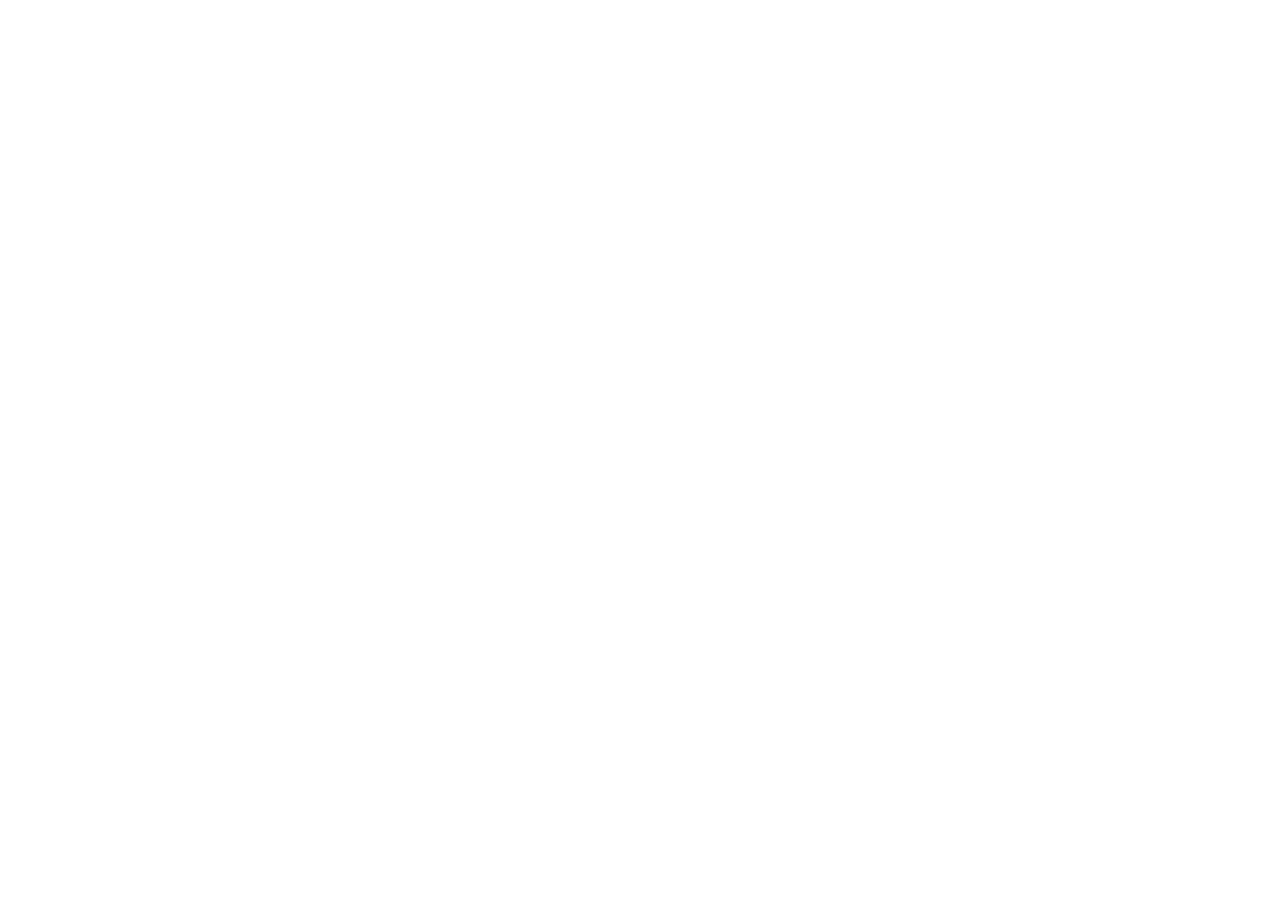
==== DS2-Projeto-3/pages/index.html @ 14942406 "16:21-14/03/2024" ====
<!DOCTYPE html>
<html lang="en">
<head>
    <meta charset="UTF-8">
    <meta name="viewport" content="width=device-width, initial-scale=1.0">
    <title>Projeto 3</title>
</head>
<body>
    
</body>
</html>
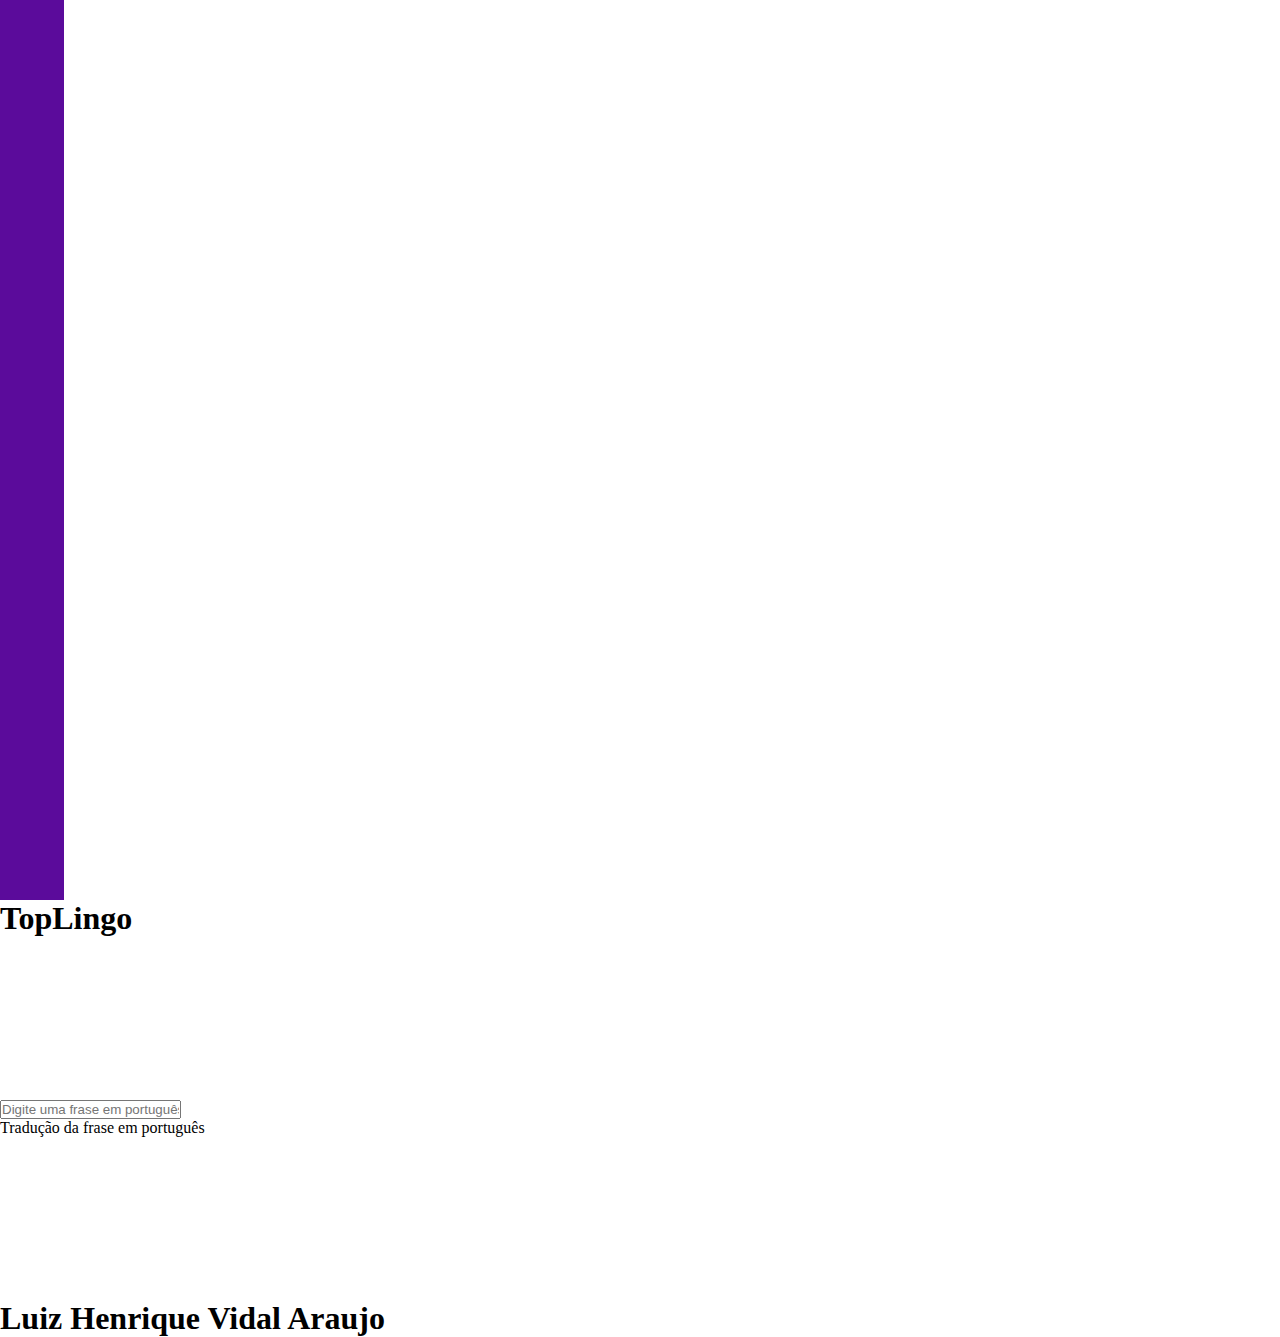
==== commit f41d1edc: "17:29-14/03/2024" ====
--- a/DS2-Projeto-3/pages/index.html
+++ b/DS2-Projeto-3/pages/index.html
@@ -1,11 +1,59 @@
 <!DOCTYPE html>
-<html lang="en">
+<html lang="pt-br">
+
 <head>
     <meta charset="UTF-8">
     <meta name="viewport" content="width=device-width, initial-scale=1.0">
+    <link rel="stylesheet" href="../css/style.css">
+    <script src="../js/home.js"></script>
+    <link rel="preconnect" href="https://fonts.googleapis.com">
+    <link rel="preconnect" href="https://fonts.gstatic.com" crossorigin>
+    <link href="https://fonts.googleapis.com/css2?family=Inter:wght@100..900&display=swap" rel="stylesheet">
     <title>Projeto 3</title>
 </head>
+
 <body>
-    
+    <div class="faixaColorida"></div>
+
+    <header>
+
+        <div class="containerHeader">
+            <h1 class="titulo" id="titulo">TopLingo</h1>
+            <div class="mudarTema" id="mudarTema">
+                <!-- <img src="../Images/lua.png" alt="lua-logo"> -->
+            </div>
+        </div>
+
+    </header>
+
+    <main>
+        <div class="originalTraducao">
+
+            <div class="containerFraseOriginal" id="containerFraseOriginal">
+
+                <input class="inputFraseOriginal" id="inputFraseOriginal" type="text"
+                    placeholder="Digite uma frase em português">
+                <div class="imgIdiomaOriginal">
+                    <!-- <img src="../Images/brazil-logo.png" alt="brazil-logo"> -->
+                </div>
+
+            </div>
+
+            <div class="containerTraducao" id="containerTraducao">
+
+                <p class="Traducao" id="Traducao">Tradução da frase em português</p>
+                <div class="imgIdiomaTraducao">
+                    <!-- <img src="../Images/usa-logo.png" alt="usa-logo"> -->
+                </div>
+
+            </div>
+
+        </div>
+    </main>
+
+    <footer>
+        <h1>Luiz Henrique Vidal Araujo</h1>
+    </footer>
 </body>
+
 </html>--- a/DS2-Projeto-3/css/style.css
+++ b/DS2-Projeto-3/css/style.css
@@ -0,0 +1,41 @@
+*{
+    margin: 0;
+    padding: 0;
+    box-sizing: border-box;
+}
+
+body{
+    display: grid;
+    grid-template-areas:
+    "faixaColorida header header",
+    "faixaColorida main main",
+    "faixaColorida footer footer";
+}
+
+.faixaColorida{
+    position: static;
+    width: 5vw;
+    height: 100vh;
+    background-color: #5B0B9B;
+    z-index: -1;
+}
+
+header{
+    width: 95vw;
+    height: 200px;
+}
+
+.containerHeader{
+    width: 95vw;
+    height: 200px;
+}
+
+main{
+    width: 95vw;
+    height: 200px;
+}
+
+.originalTraducao{
+    width: 95vw;
+    height: 200px;
+}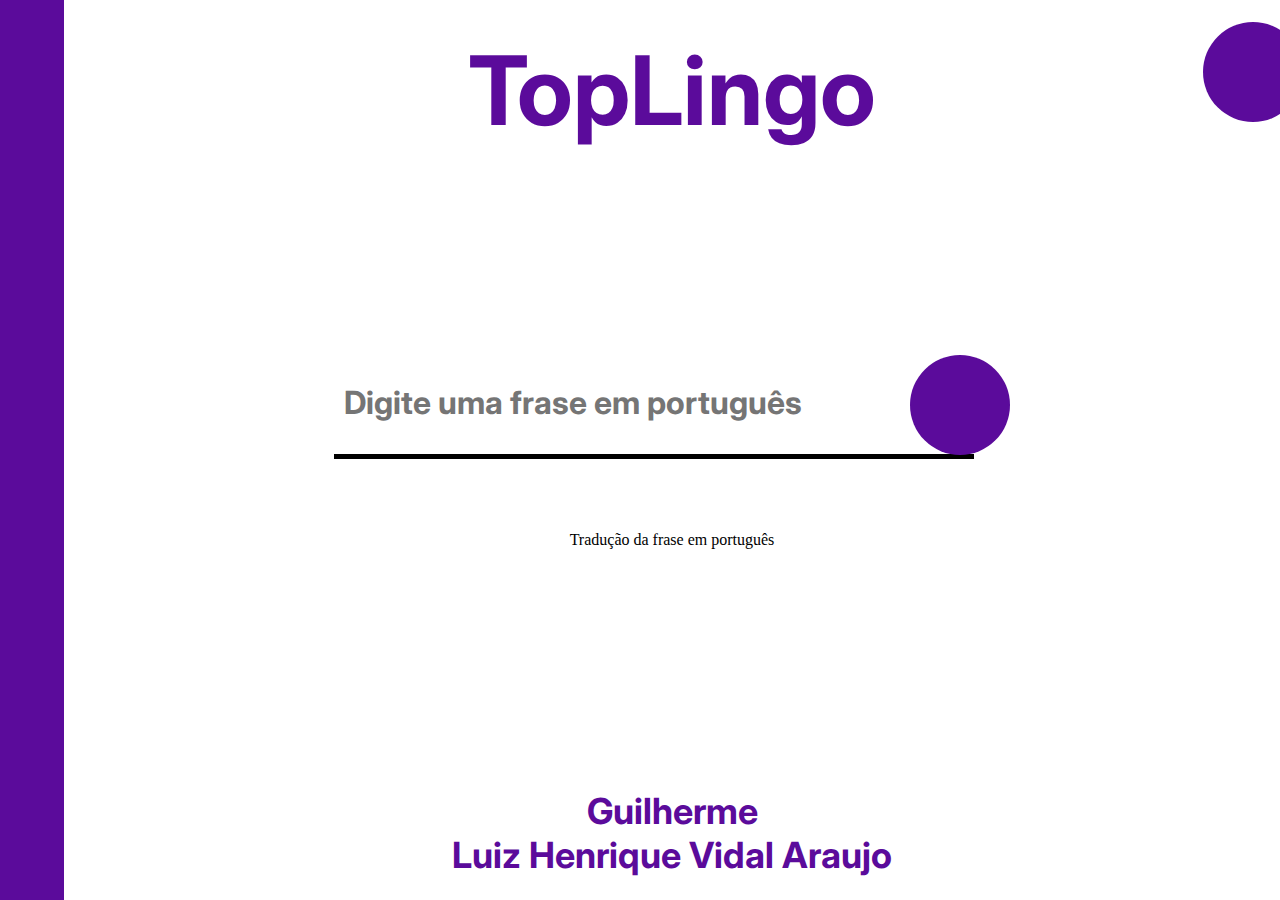
==== commit 49f7ff06: "14:38-21/03/2024" ====
--- a/DS2-Projeto-3/pages/index.html
+++ b/DS2-Projeto-3/pages/index.html
@@ -14,46 +14,49 @@
 
 <body>
     <div class="faixaColorida"></div>
+    <div class="main-container">
+        <header>
 
-    <header>
+            <div class="containerHeader">
+                <h1 class="titulo" id="titulo">TopLingo</h1>
+            </div>
+            <div class="mudarTema" id="mudarTema">
+                    <!-- <img src="../Images/lua.png" alt="lua-logo"> -->
+            </div>
 
-        <div class="containerHeader">
-            <h1 class="titulo" id="titulo">TopLingo</h1>
-            <div class="mudarTema" id="mudarTema">
-                <!-- <img src="../Images/lua.png" alt="lua-logo"> -->
-            </div>
-        </div>
+        </header>
 
-    </header>
+        <main>
+            <div class="originalTraducao">
 
-    <main>
-        <div class="originalTraducao">
+                <div class="containerFraseOriginal" id="containerFraseOriginal">
 
-            <div class="containerFraseOriginal" id="containerFraseOriginal">
+                    <input class="inputFraseOriginal" id="inputFraseOriginal" type="text"
+                        placeholder="Digite uma frase em português">
+                    <div class="imgIdiomaOriginal">
+                        <!-- <img src="../Images/brazil-logo.png" alt="brazil-logo"> -->
+                    </div>
 
-                <input class="inputFraseOriginal" id="inputFraseOriginal" type="text"
-                    placeholder="Digite uma frase em português">
-                <div class="imgIdiomaOriginal">
-                    <!-- <img src="../Images/brazil-logo.png" alt="brazil-logo"> -->
+                </div>
+
+                <div class="containerTraducao" id="containerTraducao">
+
+                    <p class="Traducao" id="Traducao">Tradução da frase em português</p>
+                    <div class="imgIdiomaTraducao">
+                        <!-- <img src="../Images/usa-logo.png" alt="usa-logo"> -->
+                    </div>
+
                 </div>
 
             </div>
+        </main>
 
-            <div class="containerTraducao" id="containerTraducao">
+        <footer>
+            <h1>Guilherme </h1>
+            <h1>Luiz Henrique Vidal Araujo</h1>
+        </footer>
 
-                <p class="Traducao" id="Traducao">Tradução da frase em português</p>
-                <div class="imgIdiomaTraducao">
-                    <!-- <img src="../Images/usa-logo.png" alt="usa-logo"> -->
-                </div>
-
-            </div>
-
-        </div>
-    </main>
-
-    <footer>
-        <h1>Luiz Henrique Vidal Araujo</h1>
-    </footer>
+    </div>
 </body>
 
 </html>--- a/DS2-Projeto-3/css/style.css
+++ b/DS2-Projeto-3/css/style.css
@@ -7,9 +7,7 @@
 body{
     display: grid;
     grid-template-areas:
-    "faixaColorida header header",
-    "faixaColorida main main",
-    "faixaColorida footer footer";
+    "faixaColorida main-container";
 }
 
 .faixaColorida{
@@ -20,22 +18,112 @@
     z-index: -1;
 }
 
+.main-container{
+    display: flex;
+    flex-direction: column;
+    align-items: center;
+    justify-content: space-between;
+    width: 95vw;
+}
+
 header{
     width: 95vw;
-    height: 200px;
+    height: 20vh;
 }
 
 .containerHeader{
+    display: flex;
+    flex-direction: row;
+    justify-content: center;
+    align-items: center;
     width: 95vw;
-    height: 200px;
+    height: 20vh;
 }
+
+.titulo{
+    font-family: Inter;
+    font-size: 96px;
+    font-weight: bold;
+    color: #5B0B9B;
+}
+.mudarTema{
+    position: static;
+    margin-left: 89vw;
+    margin-top: -158px;
+    height: 100px;
+    width: 100px;
+    border-radius: 100%;
+    background-color: #5B0B9B;
+}
+
 
 main{
     width: 95vw;
-    height: 200px;
+    height: 60vh;
 }
 
 .originalTraducao{
+    display: flex;
+    flex-direction: column;
+    justify-content: center;
+    align-items: center;
     width: 95vw;
-    height: 200px;
+    height: 60vh;
+}
+
+.containerFraseOriginal{
+    display: flex;
+    flex-direction: row;
+    justify-content: center;
+    align-items: center;
+    width: 95vw;
+    height: 15vh;
+}
+
+.inputFraseOriginal{
+    padding: 10px;
+    width: 50vw;
+    height: 12vh;
+    font-family: Inter;
+    font-size: 32px;
+    font-weight: bold;
+    color: #5B0B9B;
+    outline: none;
+    border: none;
+    border-bottom:5px solid black;
+}
+
+.imgIdiomaOriginal{
+    position: static;
+    margin-left: -5vw;
+    height: 100px;
+    width: 100px;
+    border-radius: 100%;
+    background-color: #5B0B9B;
+}
+
+.containerTraducao{
+    display: flex;
+    flex-direction: row;
+    justify-content: center;
+    align-items: center;
+    width: 95vw;
+    height: 15vh;
+}
+
+
+
+footer{
+    display: flex;
+    flex-direction: column;
+    justify-content: center;
+    align-items: center;
+    width: 95vw;
+    height: 15vh;
+}
+footer h1{
+    font-family: Inter;
+    font-size: 36px;
+    font-weight: bold;
+    color: #5B0B9B;
 }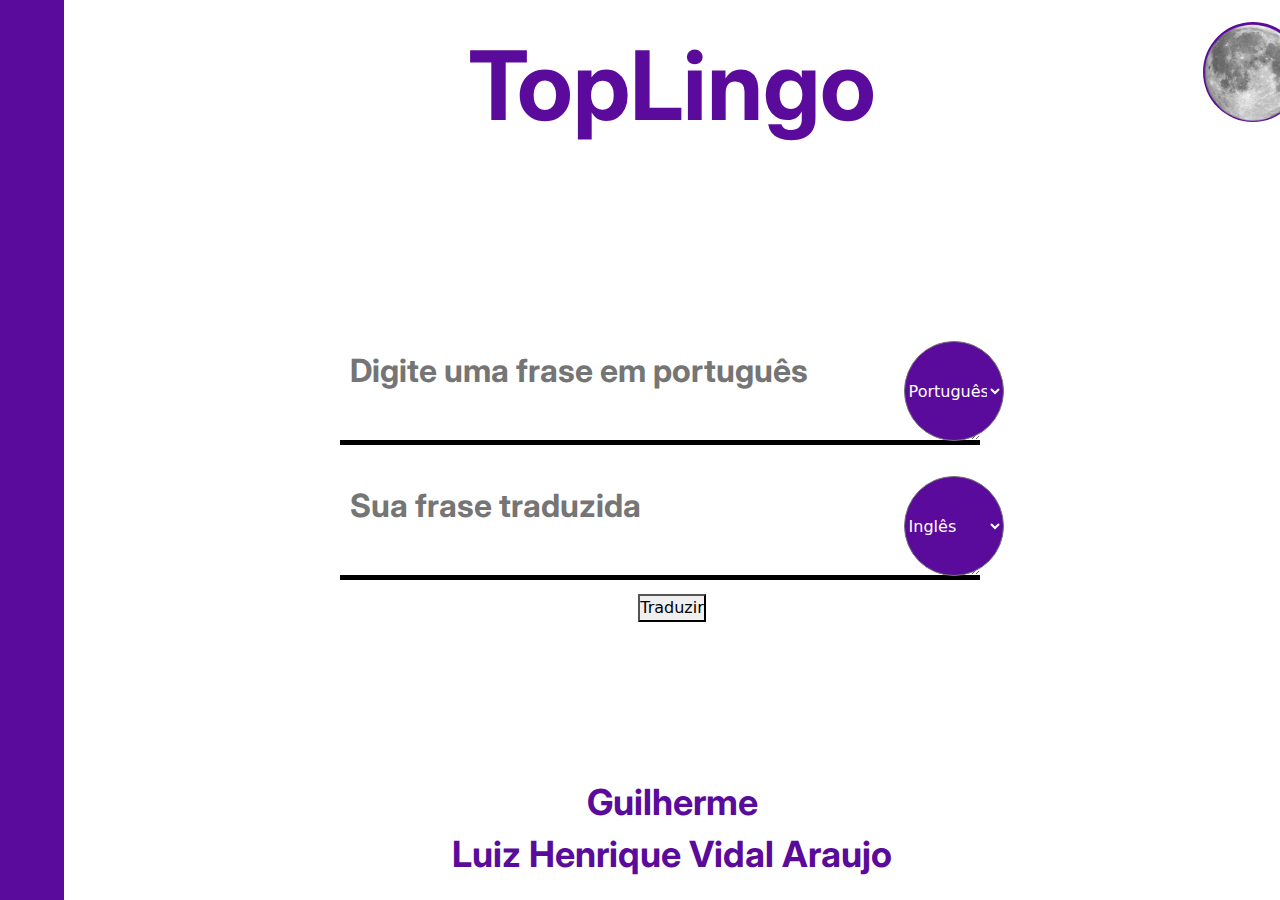
==== commit 665a365e: "17:18-21/03/2024" ====
--- a/DS2-Projeto-3/pages/index.html
+++ b/DS2-Projeto-3/pages/index.html
@@ -5,23 +5,24 @@
     <meta charset="UTF-8">
     <meta name="viewport" content="width=device-width, initial-scale=1.0">
     <link rel="stylesheet" href="../css/style.css">
-    <script src="../js/home.js"></script>
+    <script src="../js/home.js" defer></script>
     <link rel="preconnect" href="https://fonts.googleapis.com">
     <link rel="preconnect" href="https://fonts.gstatic.com" crossorigin>
     <link href="https://fonts.googleapis.com/css2?family=Inter:wght@100..900&display=swap" rel="stylesheet">
+    <link href="https://cdn.jsdelivr.net/npm/bootstrap@5.3.3/dist/css/bootstrap.min.css" rel="stylesheet"
+        integrity="sha384-QWTKZyjpPEjISv5WaRU9OFeRpok6YctnYmDr5pNlyT2bRjXh0JMhjY6hW+ALEwIH" crossorigin="anonymous">
     <title>Projeto 3</title>
 </head>
 
 <body>
     <div class="faixaColorida"></div>
-    <div class="main-container">
+    <div class="main-container" id="main-container">
         <header>
 
             <div class="containerHeader">
                 <h1 class="titulo" id="titulo">TopLingo</h1>
             </div>
-            <div class="mudarTema" id="mudarTema">
-                    <!-- <img src="../Images/lua.png" alt="lua-logo"> -->
+            <div class="mudarTema lua" id="mudarTema">
             </div>
 
         </header>
@@ -31,32 +32,47 @@
 
                 <div class="containerFraseOriginal" id="containerFraseOriginal">
 
-                    <input class="inputFraseOriginal" id="inputFraseOriginal" type="text"
-                        placeholder="Digite uma frase em português">
-                    <div class="imgIdiomaOriginal">
-                        <!-- <img src="../Images/brazil-logo.png" alt="brazil-logo"> -->
+                    <textarea class="inputFraseOriginal" id="inputFraseOriginal" cols="30" rows="10"
+                        placeholder="Digite uma frase em português"></textarea>
+
+                    <div class="divSelects">
+                        <select class="selectFrom"></select>
                     </div>
+                    </select>
 
                 </div>
 
                 <div class="containerTraducao" id="containerTraducao">
 
-                    <p class="Traducao" id="Traducao">Tradução da frase em português</p>
-                    <div class="imgIdiomaTraducao">
-                        <!-- <img src="../Images/usa-logo.png" alt="usa-logo"> -->
+                    <textarea class="traducao" id="traducao" cols="30" rows="10"
+                        placeholder="Sua frase traduzida"></textarea>
+
+                    <div class="divSelects">
+                        <select class="selectTo"></select>
                     </div>
 
                 </div>
+
+                <button class="botao" id="botao">Traduzir</button>
 
             </div>
         </main>
 
         <footer>
-            <h1>Guilherme </h1>
-            <h1>Luiz Henrique Vidal Araujo</h1>
+            <h1 id="creditoGUI" class="creditoGUI">Guilherme </h1>
+            <h1 id="creditoVidal" class="creditoVidal">Luiz Henrique Vidal Araujo</h1>
         </footer>
 
     </div>
+    <script src="https://cdn.jsdelivr.net/npm/bootstrap@5.3.3/dist/js/bootstrap.bundle.min.js"
+        integrity="sha384-YvpcrYf0tY3lHB60NNkmXc5s9fDVZLESaAA55NDzOxhy9GkcIdslK1eN7N6jIeHz"
+        crossorigin="anonymous"></script>
+    <script src="https://cdn.jsdelivr.net/npm/@popperjs/core@2.11.8/dist/umd/popper.min.js"
+        integrity="sha384-I7E8VVD/ismYTF4hNIPjVp/Zjvgyol6VFvRkX/vR+Vc4jQkC+hVqc2pM8ODewa9r"
+        crossorigin="anonymous"></script>
+    <script src="https://cdn.jsdelivr.net/npm/bootstrap@5.3.3/dist/js/bootstrap.min.js"
+        integrity="sha384-0pUGZvbkm6XF6gxjEnlmuGrJXVbNuzT9qBBavbLwCsOGabYfZo0T0to5eqruptLy"
+        crossorigin="anonymous"></script>
 </body>
 
 </html>--- a/DS2-Projeto-3/css/style.css
+++ b/DS2-Projeto-3/css/style.css
@@ -24,6 +24,15 @@
     align-items: center;
     justify-content: space-between;
     width: 95vw;
+}
+
+.dark-main-container{
+    display: flex;
+    flex-direction: column;
+    align-items: center;
+    justify-content: space-between;
+    width: 95vw;
+    background-color: black;
 }
 
 header{
@@ -55,7 +64,17 @@
     border-radius: 100%;
     background-color: #5B0B9B;
 }
-
+.lua{
+    background-repeat: no-repeat;
+    background-size:contain;
+    background-image: url('../Images/lua.png');
+}
+
+.sol{
+    background-repeat: no-repeat;
+    background-size: cover;
+    background-image: url('../Images/sol.png');
+}
 
 main{
     width: 95vw;
@@ -84,6 +103,7 @@
     padding: 10px;
     width: 50vw;
     height: 12vh;
+    justify-content: center;
     font-family: Inter;
     font-size: 32px;
     font-weight: bold;
@@ -93,11 +113,21 @@
     border-bottom:5px solid black;
 }
 
-.imgIdiomaOriginal{
-    position: static;
-    margin-left: -5vw;
+.inputFraseOriginalDark{
+    font-family: Inter;
+    font-size: 32px;
+    font-weight: bold;
+    color: white;
+    background-color: black;
+    border-bottom:5px solid white;
+}
+
+.selectFrom{
+    position: static;
+    margin-left: -6vw;
     height: 100px;
     width: 100px;
+    color: white;
     border-radius: 100%;
     background-color: #5B0B9B;
 }
@@ -111,7 +141,38 @@
     height: 15vh;
 }
 
-
+.traducao{
+    padding: 10px;
+    width: 50vw;
+    height: 12vh;
+    justify-content: center;
+    font-family: Inter;
+    font-size: 32px;
+    font-weight: bold;
+    color: #5B0B9B;
+    outline: none;
+    border: none;
+    border-bottom:5px solid black;
+}
+
+.traducaoDark{
+    font-family: Inter;
+    font-size: 32px;
+    font-weight: bold;
+    color: white;
+    background-color: black;
+    border-bottom:5px solid white;
+}
+
+.selectTo{
+    position: static;
+    margin-left: -6vw;
+    height: 100px;
+    width: 100px;
+    color: white;
+    border-radius: 100%;
+    background-color: #5B0B9B;
+}
 
 footer{
     display: flex;
@@ -121,9 +182,28 @@
     width: 95vw;
     height: 15vh;
 }
-footer h1{
-    font-family: Inter;
-    font-size: 36px;
-    font-weight: bold;
-    color: #5B0B9B;
+.creditoGUI{
+    font-family: Inter;
+    font-size: 36px;
+    font-weight: bold;
+    color: #5B0B9B;
+}
+.creditoGuiDark{
+    font-family: Inter;
+    font-size: 36px;
+    font-weight: bold;
+    color: white;
+}
+
+.creditoVidal{
+    font-family: Inter;
+    font-size: 36px;
+    font-weight: bold;
+    color: #5B0B9B;
+}
+.creditoVidalDark{
+    font-family: Inter;
+    font-size: 36px;
+    font-weight: bold;
+    color: white;
 }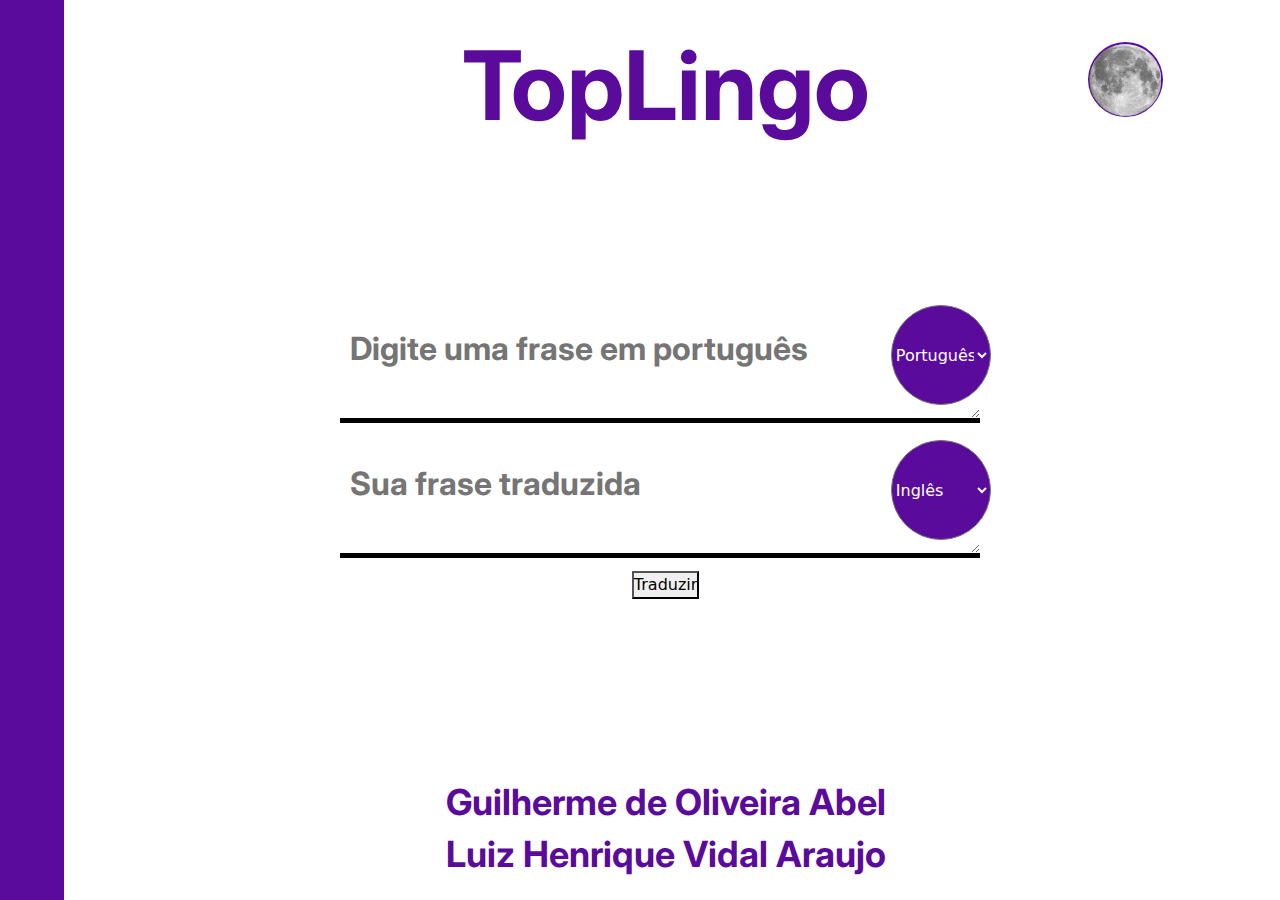
==== commit 9d10845d: "14:27-28/03/2024" ====
--- a/DS2-Projeto-3/pages/index.html
+++ b/DS2-Projeto-3/pages/index.html
@@ -59,7 +59,7 @@
         </main>
 
         <footer>
-            <h1 id="creditoGUI" class="creditoGUI">Guilherme </h1>
+            <h1 id="creditoGUI" class="creditoGUI">Guilherme de Oliveira Abel</h1>
             <h1 id="creditoVidal" class="creditoVidal">Luiz Henrique Vidal Araujo</h1>
         </footer>
 
--- a/DS2-Projeto-3/css/style.css
+++ b/DS2-Projeto-3/css/style.css
@@ -5,9 +5,8 @@
 }
 
 body{
-    display: grid;
-    grid-template-areas:
-    "faixaColorida main-container";
+    display: flex;
+    flex-direction: row;
 }
 
 .faixaColorida{
@@ -23,7 +22,7 @@
     flex-direction: column;
     align-items: center;
     justify-content: space-between;
-    width: 95vw;
+    width: 94vw;
 }
 
 .dark-main-container{
@@ -31,13 +30,13 @@
     flex-direction: column;
     align-items: center;
     justify-content: space-between;
-    width: 95vw;
+    width: 94vw;
     background-color: black;
 }
 
 header{
-    width: 95vw;
-    height: 20vh;
+    width: 94vw;
+    height: 15vh;
 }
 
 .containerHeader{
@@ -45,7 +44,7 @@
     flex-direction: row;
     justify-content: center;
     align-items: center;
-    width: 95vw;
+    width: 94vw;
     height: 20vh;
 }
 
@@ -57,10 +56,10 @@
 }
 .mudarTema{
     position: static;
-    margin-left: 89vw;
-    margin-top: -158px;
-    height: 100px;
-    width: 100px;
+    margin-left: 80vw;
+    margin-top: -138px;
+    height: 75px;
+    width: 75px;
     border-radius: 100%;
     background-color: #5B0B9B;
 }
@@ -77,7 +76,7 @@
 }
 
 main{
-    width: 95vw;
+    width: 94vw;
     height: 60vh;
 }
 
@@ -86,7 +85,7 @@
     flex-direction: column;
     justify-content: center;
     align-items: center;
-    width: 95vw;
+    width: 94vw;
     height: 60vh;
 }
 
@@ -95,7 +94,7 @@
     flex-direction: row;
     justify-content: center;
     align-items: center;
-    width: 95vw;
+    width: 94vw;
     height: 15vh;
 }
 
@@ -123,8 +122,9 @@
 }
 
 .selectFrom{
-    position: static;
-    margin-left: -6vw;
+    position: relative;
+    margin-left: -7vw;
+    margin-top: -3vh;
     height: 100px;
     width: 100px;
     color: white;
@@ -137,7 +137,7 @@
     flex-direction: row;
     justify-content: center;
     align-items: center;
-    width: 95vw;
+    width: 94vw;
     height: 15vh;
 }
 
@@ -165,8 +165,9 @@
 }
 
 .selectTo{
-    position: static;
-    margin-left: -6vw;
+    position: relative;
+    margin-left: -7vw;
+    margin-top: -3vh;
     height: 100px;
     width: 100px;
     color: white;
@@ -179,7 +180,7 @@
     flex-direction: column;
     justify-content: center;
     align-items: center;
-    width: 95vw;
+    width: 94vw;
     height: 15vh;
 }
 .creditoGUI{
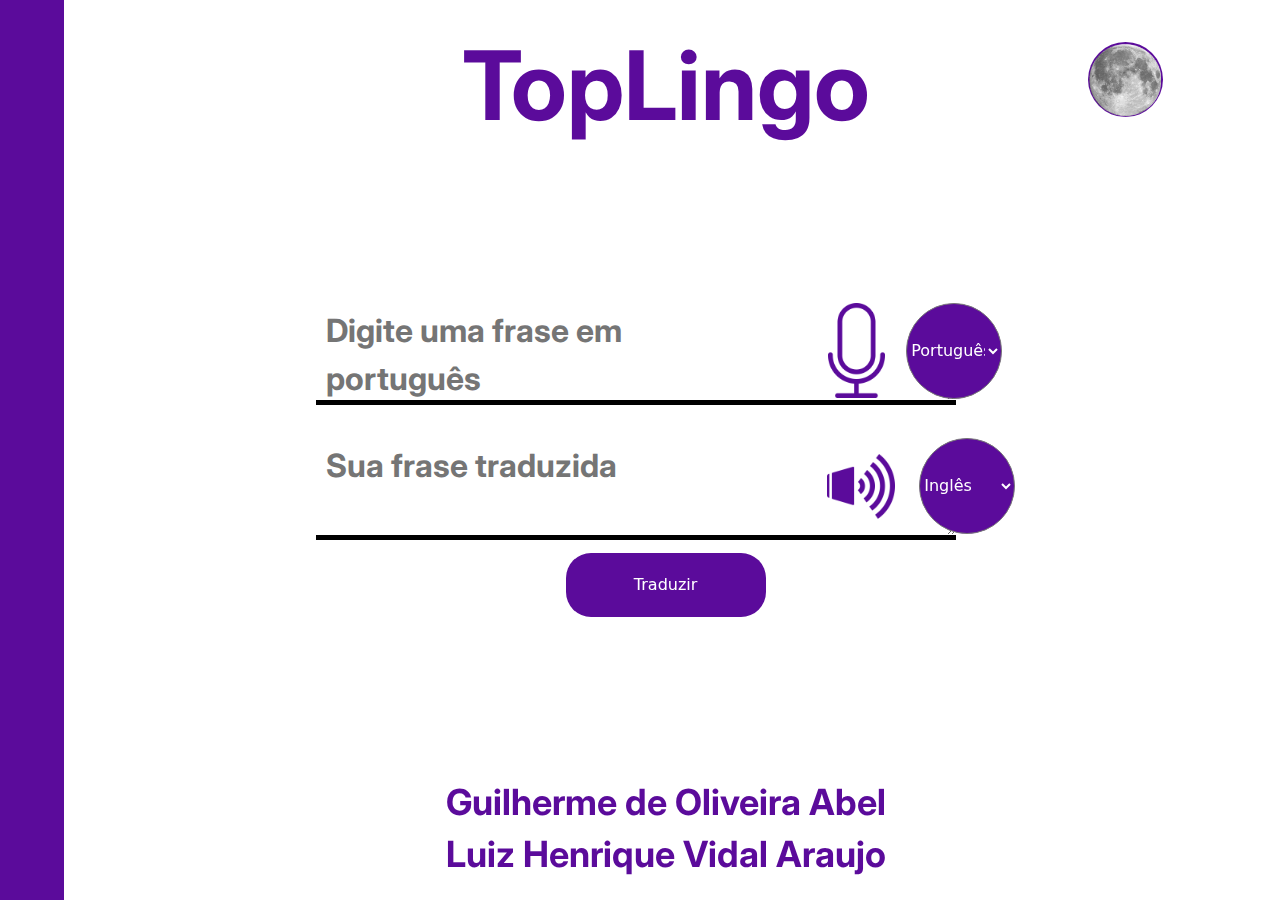
==== commit 8d032904: "13:58-11/04/2024" ====
--- a/DS2-Projeto-3/pages/index.html
+++ b/DS2-Projeto-3/pages/index.html
@@ -6,6 +6,7 @@
     <meta name="viewport" content="width=device-width, initial-scale=1.0">
     <link rel="stylesheet" href="../css/style.css">
     <script src="../js/home.js" defer></script>
+    <!-- <script src="../js/homeTeste.js" defer></script> -->
     <link rel="preconnect" href="https://fonts.googleapis.com">
     <link rel="preconnect" href="https://fonts.gstatic.com" crossorigin>
     <link href="https://fonts.googleapis.com/css2?family=Inter:wght@100..900&display=swap" rel="stylesheet">
@@ -14,7 +15,7 @@
     <title>Projeto 3</title>
 </head>
 
-<body>
+<body id="body">
     <div class="faixaColorida"></div>
     <div class="main-container" id="main-container">
         <header>
@@ -35,11 +36,15 @@
                     <textarea class="inputFraseOriginal" id="inputFraseOriginal" cols="30" rows="10"
                         placeholder="Digite uma frase em português"></textarea>
 
-                    <div class="divSelects">
-                        <select class="selectFrom"></select>
+
+                    <div class="traducao_in" id="traducao_in">
+                        <button class="microfone_in" id="microfone_in"></button>
+
+                        <div class="divSelects">
+                            <select class="selectFrom"></select>
+                        </div>
+                        </select>
                     </div>
-                    </select>
-
                 </div>
 
                 <div class="containerTraducao" id="containerTraducao">
@@ -47,10 +52,14 @@
                     <textarea class="traducao" id="traducao" cols="30" rows="10"
                         placeholder="Sua frase traduzida"></textarea>
 
-                    <div class="divSelects">
-                        <select class="selectTo"></select>
+
+                    <div class="traducao_out" id="traducao_out">
+                        <button class="alto_falante_out" id="alto_falante_out"></button>
+
+                        <div class="divSelects">
+                            <select class="selectTo"></select>
+                        </div>
                     </div>
-
                 </div>
 
                 <button class="botao" id="botao">Traduzir</button>
--- a/DS2-Projeto-3/css/style.css
+++ b/DS2-Projeto-3/css/style.css
@@ -7,6 +7,9 @@
 body{
     display: flex;
     flex-direction: row;
+}
+.bodyDark{
+    background-color: #000000;
 }
 
 .faixaColorida{
@@ -98,8 +101,18 @@
     height: 15vh;
 }
 
+.traducao_in{
+    display: flex;
+    flex-direction: row;
+    justify-content: space-evenly;
+    align-items: center;
+    margin-left: -11vw;
+    height: 100px;
+    width: 200px;
+}
+
 .inputFraseOriginal{
-    padding: 10px;
+    padding: 10px 250px 10px 10px;    
     width: 50vw;
     height: 12vh;
     justify-content: center;
@@ -121,28 +134,56 @@
     border-bottom:5px solid white;
 }
 
+.microfone_in{
+    height: 95px;
+    width: 65px;
+    background-image: url(../Images/microfone.png);
+    background-repeat: no-repeat;
+    background-size: contain;
+    background-color: transparent;
+    border: none;
+}
+
+.microfone_in_dark{
+    height: 95px;
+    width: 65px;
+    background-image: url(../Images/microfone_dark.png);
+    background-repeat: no-repeat;
+    background-size: contain;
+    background-color: transparent;
+    border: none;
+}
+
 .selectFrom{
     position: relative;
-    margin-left: -7vw;
-    margin-top: -3vh;
+    height: 96px;
+    width: 96px;
+    color: white;
+    border-radius: 100%;
+    background-color: #5B0B9B;
+}
+
+.containerTraducao{
+    display: flex;
+    flex-direction: row;
+    justify-content: center;
+    align-items: center;
+    width: 94vw;
+    height: 15vh;
+}
+
+.traducao_out{
+    display: flex;
+    flex-direction: row;
+    justify-content: space-evenly;
+    align-items: center;
+    margin-left: -11vw;
     height: 100px;
-    width: 100px;
-    color: white;
-    border-radius: 100%;
-    background-color: #5B0B9B;
-}
-
-.containerTraducao{
-    display: flex;
-    flex-direction: row;
-    justify-content: center;
-    align-items: center;
-    width: 94vw;
-    height: 15vh;
+    width: 200px;
 }
 
 .traducao{
-    padding: 10px;
+    padding: 10px 250px 10px 10px;
     width: 50vw;
     height: 12vh;
     justify-content: center;
@@ -164,17 +205,53 @@
     border-bottom:5px solid white;
 }
 
+.alto_falante_out{
+    height: 80px;
+    width: 110px;
+    background-image: url(../Images/auto_falante.png);
+    background-repeat: no-repeat;
+    background-size: contain;
+    background-color: transparent;
+    border: none;
+}
+
+.alto_falante_out_dark{
+    height: 80px;
+    width: 110px;
+    background-image: url(../Images/auto_falante_dark.png);
+    background-repeat: no-repeat;
+    background-size: contain;
+    background-color: transparent;
+    border: none;
+}
+
 .selectTo{
     position: relative;
-    margin-left: -7vw;
-    margin-top: -3vh;
-    height: 100px;
-    width: 100px;
+    height: 96px;
+    width: 96px;
     color: white;
     border-radius: 100%;
     background-color: #5B0B9B;
 }
 
+.botao{
+    height: 64px;
+    width: 200px;
+    border-radius: 25px;
+    background-color: #5B0B9B;
+    color: white;
+    border: none;
+}
+
+.botaoDark{
+    height: 64px;
+    width: 200px;
+    border-radius: 25px;
+    background-color: white;
+    color: #5B0B9B;
+    border: none;
+}
+
 footer{
     display: flex;
     flex-direction: column;
